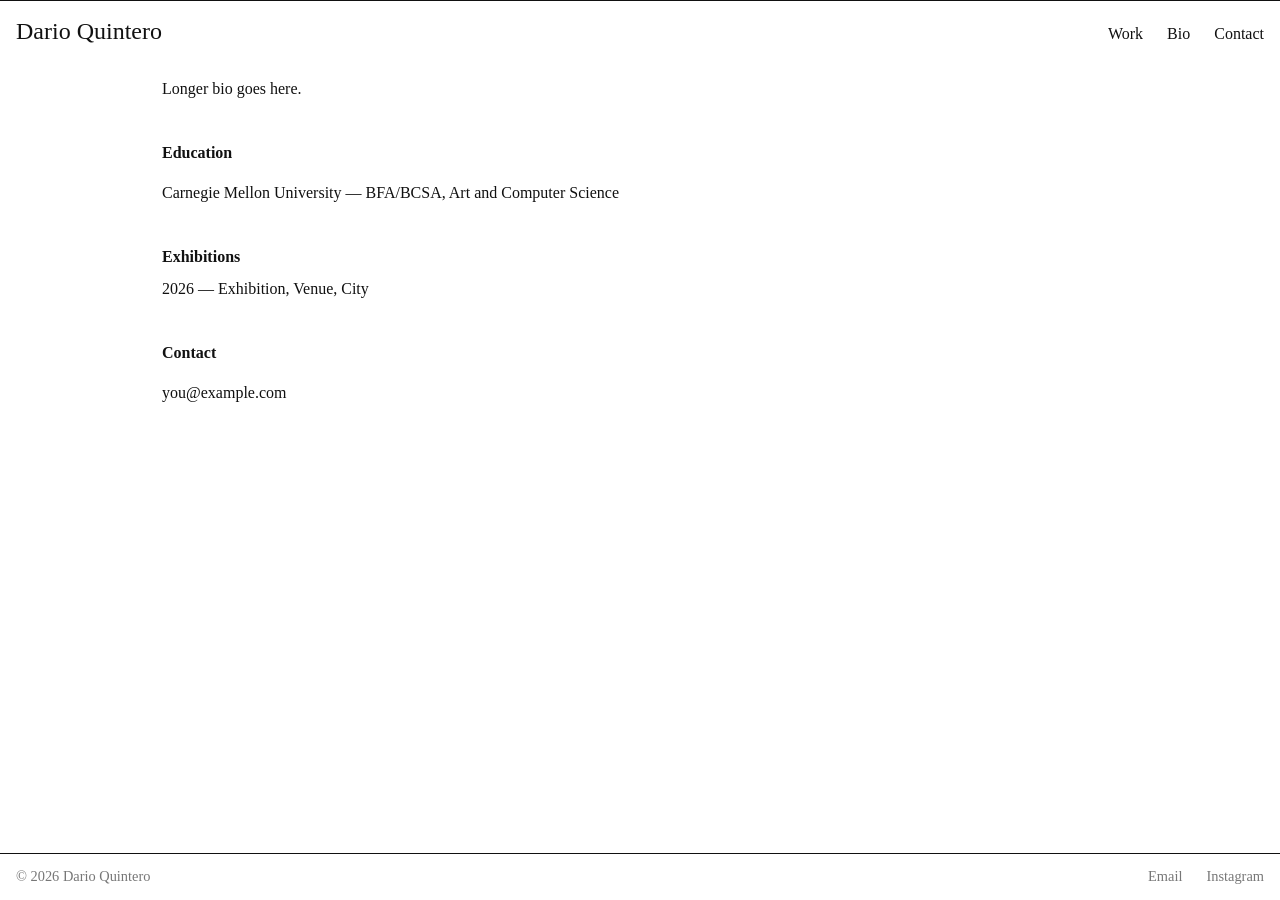
==== bio.html @ e976da6a "Scratcher and placeholder works added" ====
<!DOCTYPE html>
<html lang="en">
<head>
  <meta charset="UTF-8">
  <meta name="viewport" content="width=device-width, initial-scale=1.0">
  <title>Bio — Dario Quintero</title>
  <link rel="stylesheet" href="style.css">
</head>
<body>

  <header class="site-header">
    <a href="index.html" class="site-name">Dario Quintero</a>
    <nav>
      <a href="works.html">Work</a>
      <a href="bio.html">Bio</a>
      <a href="mailto:you@example.com">Contact</a>
    </nav>
  </header>

  <main class="bio">
    <p>Longer bio goes here.</p>

    <h2>Education</h2>
    <p>Carnegie Mellon University — BFA/BCSA, Art and Computer Science</p>

    <h2>Exhibitions</h2>
    <ul>
      <li>2026 — Exhibition, Venue, City</li>
    </ul>

    <h2>Contact</h2>
    <p><a href="mailto:you@example.com">you@example.com</a></p>
  </main>

  <footer class="site-footer">
    <span>© 2026 Dario Quintero</span>
    <nav>
      <a href="mailto:you@example.com">Email</a>
      <a href="https://www.instagram.com/">Instagram</a>
    </nav>
  </footer>

</body>
</html>
---- style.css ----
/* ─────────────────────────────────────────────────────────────
   Minimal white theme. Everything you'd want to tweak first
   (colors, font, spacing) is in :root just below.
   ───────────────────────────────────────────────────────────── */

/* ── Fonts: Presidencia, from assets/fonts ─────────────────────
   One family, four weights:
     300 Fina · 400 Base · 700 Firme · 800 Fuerte
   Use font-weight to pick one, font-style: italic for italics.
   "Presidencia Versalitas" is the small-caps cut, if you want it. */


@font-face {
  font-family: "Presidencia";
  src: url("assets/fonts/Presidencia Fina/Presidencia Fina.woff2") format("woff2");
  font-weight: 300;
  font-style: normal;
  font-display: block;
}

@font-face {
  font-family: "Presidencia";
  src: url("assets/fonts/Presidencia Fina/Presidencia Fina Italic.woff2") format("woff2");
  font-weight: 300;
  font-style: italic;
  font-display: block;
}

@font-face {
  font-family: "Presidencia Versalitas";
  src: url("assets/fonts/Presidencia Fina/Presidencia Fina Versalitas.woff2") format("woff2");
  font-weight: 300;
  font-style: normal;
  font-display: block;
}

@font-face {
  font-family: "Presidencia";
  src: url("assets/fonts/Presidencia Base/Presidencia Base.woff2") format("woff2");
  font-weight: 400;
  font-style: normal;
  font-display: block;
}

@font-face {
  font-family: "Presidencia";
  src: url("assets/fonts/Presidencia Base/Presidencia Base Italic.woff2") format("woff2");
  font-weight: 400;
  font-style: italic;
  font-display: block;
}

@font-face {
  font-family: "Presidencia Versalitas";
  src: url("assets/fonts/Presidencia Base/Presidencia Base Versalitas.woff2") format("woff2");
  font-weight: 400;
  font-style: normal;
  font-display: block;
}

@font-face {
  font-family: "Presidencia";
  src: url("assets/fonts/Presidencia Firme/Presidencia Firme.woff2") format("woff2");
  font-weight: 700;
  font-style: normal;
  font-display: block;
}

@font-face {
  font-family: "Presidencia";
  src: url("assets/fonts/Presidencia Firme/Presidencia Firme Italic.woff2") format("woff2");
  font-weight: 700;
  font-style: italic;
  font-display: block;
}

@font-face {
  font-family: "Presidencia Versalitas";
  src: url("assets/fonts/Presidencia Firme/Presidencia Firme Versalitas.woff2") format("woff2");
  font-weight: 700;
  font-style: normal;
  font-display: block;
}

@font-face {
  font-family: "Presidencia";
  src: url("assets/fonts/Presidencia Fuerte/Presidencia Fuerte.woff2") format("woff2");
  font-weight: 800;
  font-style: normal;
  font-display: block;
}

@font-face {
  font-family: "Presidencia";
  src: url("assets/fonts/Presidencia Fuerte/Presidencia Fuerte Italic.woff2") format("woff2");
  font-weight: 800;
  font-style: italic;
  font-display: block;
}

@font-face {
  font-family: "Presidencia Versalitas";
  src: url("assets/fonts/Presidencia Fuerte/Presidencia Fuerte Versalitas.woff2") format("woff2");
  font-weight: 800;
  font-style: normal;
  font-display: block;
}

:root {
  --bg: #fff;
  --ink: #111;
  --muted: #777;
  --line: #111;
  --placeholder: #f1f1f1;

  /* Two font settings: one for the header and headings,
     one for small info text (paragraphs, captions, etc.).
     Both are Times New Roman for now. */
  --font-display: "Times New Roman", Times, serif;
  --font-text: "Times New Roman", Times, serif;

  --space: 2rem;        /* page margins and gaps */
  --max-width: 1020px;  /* how wide the content can get — margins are equal on both sides */
}

* { box-sizing: border-box; }


body {
  margin: 0;
  background: var(--bg);
  color: var(--ink);
  font-family: var(--font-text);   /* everything defaults to the small-text font */

  /* Header, main, footer stacked; main stretches so the footer
     sits at the bottom of the window even on short pages. */
  display: flex;
  flex-direction: column;
  min-height: 100vh;
  font-size: 16px;
  line-height: 1.5;
}

/* The header and all headings use Presidencia */
.site-header, h1, h2, h3 { font-family: var(--font-display); }

a { color: inherit; text-decoration: none; }
a:hover { color: var(--muted); }

img { display: block; width: 100%; height: auto; }

main {
  flex: 1;
  width: 100%;
  max-width: var(--max-width);
  margin: 0 auto;
  padding: 0 var(--space) calc(var(--space) * 3);
}

.placeholder {
  width: 100%;
  height: 100%;
  background: var(--placeholder);
  display: flex;
  align-items: center;
  justify-content: center;
  color: var(--muted);
}

/* ── Header ─────────────────────────────────────────────────── */

.site-header {
  display: flex;
  justify-content: space-between;
  align-items: baseline;
  padding: 0.75rem 1rem; 
  border-top: 1px solid var(--line);   /* the line across the top of the sketch */

}

.site-name { font-size: 1.5rem; }

.site-header nav { display: flex; gap: 1.5rem; }

/* ── Footer ─────────────────────────────────────────────────── */

.site-footer {
  display: flex;
  justify-content: space-between;
  align-items: baseline;
  padding: 0.75rem 1rem;
  border-top: 1px solid var(--line);
  color: var(--muted);
  font-size: 0.9rem;
}
.site-footer nav { display: flex; gap: 1.5rem; }

/* ── Intro: text + splash ───────────────────────────────────── */

.intro {
  display: grid;
  grid-template-columns: 1fr 3.35fr;   /* text column : splash column */
  gap: 6rem;                           /* space between text and splash */
  margin: var(--space) 0 calc(var(--space) * 2);
}

.intro-text p { margin: 0 0 1em; }   /* space below each paragraph */
.intro-text a { color: revert; text-decoration: underline; }   /* normal blue/purple links */

.splash {
  align-self: start;     /* lined up with the top of the text */
}

/* ── Scratcher ──────────────────────────────────────────────── */

.scratcher {
  aspect-ratio: 4 / 3;         /* width / height — the scratcher's shape */
  position: relative;          /* so the grid and cover can stack on top of each other */
  border: 1px solid var(--ink);
  overflow: hidden;            /* keep the cover's shadow inside the scratcher */
  --scratch-cover: #3c97d0;    /* color of the scratch-off layer */
}


/* The grid of works underneath. Rows/cols are set by scratcher.js
   from the data-rows / data-cols in index.html. */
.scratch-grid {
  position: absolute;
  inset: 0;
  display: grid;
  gap: 1px;                    /* thin lines between cells… */
  background: var(--ink);      /* …drawn by this color showing through the gaps */
}

.scratch-cell {
  display: flex;
  flex-direction: column;
  min-width: 0;
  min-height: 0;
  background: var(--bg);
  padding: 8%;                 /* white margin around each thumbnail + title */
  justify-content: center;     /* thumbnail + title sit together, centered in the cell */
}
.scratch-cell img {
  flex: 0 1 auto;              /* natural height, shrinks if the cell is short */
  min-height: 0;
  object-fit: contain;         /* show the whole thumbnail, no cropping */
  object-position: left bottom;/* keep the picture snug against the title */
  margin-bottom: 0.3rem;       /* space between thumbnail and title */
}
.scratch-cell span {
  font-size: 0.8rem;
  white-space: nowrap;
  overflow: hidden;
  text-overflow: ellipsis;
}

/* The scratch-off layer on top */
.scratch-cover {
  position: absolute;
  inset: 0;
  width: 100%;
  height: 100%;
  touch-action: none;          /* on phones, dragging scratches instead of scrolling */
  image-rendering: pixelated;  /* keep the scratched edges hard, never blurred */

  /* Shadow cast by the cover onto the works underneath. It follows the
     cover's shape, so it shows along the edges of every scratch.
     drop-shadow(right, down, blur, color) */
  filter: drop-shadow(1px 2px 2px rgba(0, 0, 0, 0.5));
}

/* Open hand on hover, closed hand while the mouse button is held.
   (Your custom cursor images override these — see "Custom cursors" below.) */
.grabbable {
  cursor: grab;
}
.grabbable:active {
  cursor: grabbing;
}

/* ── Work grid ──────────────────────────────────────────────── */

.work { margin-top: var(--space); }   /* space between the header and "Selected Work:" */

.work-title {
  font-size: clamp(2rem, 8vw, 3.5rem);
  font-weight: 800;
  line-height: 1;
  margin: 0 0 3rem;    /* space between the heading and the grid below it */
}

.works-grid {
  list-style: none;
  margin: 0;
  padding: 0;
  display: grid;
  grid-template-columns: repeat(3, 1fr);
  gap: calc(var(--space) * 1.25) var(--space);
}

.thumb {
  aspect-ratio: 1 / 1;
  border: 1px solid var(--line);
  overflow: hidden;
}
.thumb img { height: 100%; object-fit: cover; }

.caption { margin: 0.5rem 0 0; }

/* ── Single work page ───────────────────────────────────────── */

.work-detail {
  display: grid;
  grid-template-columns: 2fr 1fr;
  gap: calc(var(--space) * 2);
  margin-top: var(--space);
}
/* The column of content blocks (text, images, videos, links) */
.work-content { display: flex; flex-direction: column; gap: var(--space); min-width: 0; }
.work-content .placeholder { aspect-ratio: 4 / 3; }

.block-media { margin: 0; }
.block-media img,
.block-media video { display: block; width: 100%; height: auto; }
.block-media .caption { margin-top: 0.5rem; color: var(--muted); font-size: 0.9rem; }

.block-text { margin: 0; max-width: 60ch; }       /* keep paragraphs a readable width */
.block-heading { font-size: 1.25rem; font-weight: normal; margin: var(--space) 0 0; }
.block-link { margin: 0; }
.block-link a { text-decoration: underline; text-underline-offset: 0.2em; }
.block-text a { text-decoration: underline; text-underline-offset: 0.2em; }

/* YouTube / Vimeo players: always 16:9, full width */
.video-embed { position: relative; aspect-ratio: 16 / 9; background: var(--placeholder); }
.video-embed iframe { position: absolute; inset: 0; width: 100%; height: 100%; border: 0; }
.work-info { position: sticky; top: var(--space); align-self: start; }
.work-info h1 { font-size: 1.5rem; font-weight: normal; margin: 0; }
.work-info .caption { margin-top: 0; }

/* ── Bio page ───────────────────────────────────────────────── */

.bio > * { max-width: 640px; }   /* keep lines a readable length */
.bio h2 { font-size: 1rem; margin: 2.5rem 0 0.5rem; }
.bio ul { list-style: none; padding: 0; margin: 0; }

/* ── Small screens ──────────────────────────────────────────── */

@media (max-width: 800px) {
  :root { --space: 1.25rem; }
  .intro, .work-detail { grid-template-columns: 1fr; }
  .intro { gap: var(--space); }
  .works-grid { grid-template-columns: repeat(2, 1fr); }
  .work-info { position: static; }
}

@media (max-width: 480px) {
  .works-grid { grid-template-columns: 1fr; }
}

/* ── Custom cursors ─────────────────────────────────────────────
   Two cursor images, in assets/cursors/:
     openhand.svg    hovering over the scratcher
     closedhand.svg  while scratching
   Everywhere else uses the normal system cursors.

   Each line below is:  url("image") X Y, fallback
     X Y       the hotspot: the point in the image that sits on the mouse
               position, from the image's top-left corner (16 16 = center)
     fallback  the system cursor, used if the image can't load
   ───────────────────────────────────────────────────────────── */

:root {
  --cursor-grab:     url("assets/cursors/openhand.svg") 16 16, grab;
  --cursor-grabbing: url("assets/cursors/closedhand.svg") 16 16, grabbing;
}

/* Only on devices with a real mouse/trackpad (not phones), and only when
   the visitor hasn't turned on high contrast in their system. */
@media (hover: hover) and (pointer: fine) and (forced-colors: none) and (prefers-contrast: no-preference) {
  .grabbable {
    cursor: var(--cursor-grab);
  }
  .grabbable:active {
    cursor: var(--cursor-grabbing);
  }
}
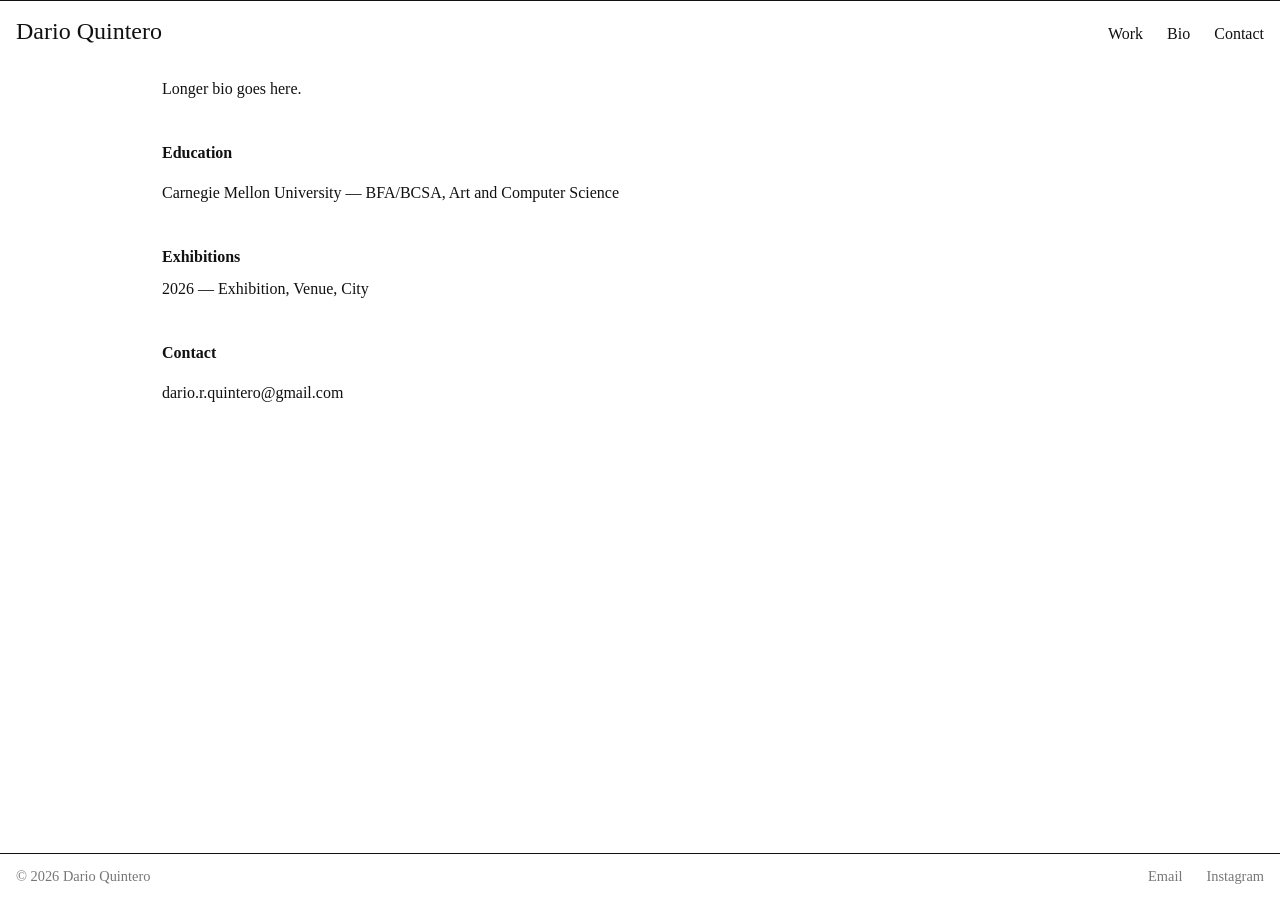
==== commit 165a3efe: "Email fix, scratch texture, scratch persistence" ====
--- a/bio.html
+++ b/bio.html
@@ -13,7 +13,7 @@
     <nav>
       <a href="works.html">Work</a>
       <a href="bio.html">Bio</a>
-      <a href="mailto:you@example.com">Contact</a>
+      <a data-email>Contact</a>
     </nav>
   </header>
 
@@ -29,16 +29,17 @@
     </ul>
 
     <h2>Contact</h2>
-    <p><a href="mailto:you@example.com">you@example.com</a></p>
+    <p><a data-email="show"></a></p>
   </main>
 
   <footer class="site-footer">
     <span>© 2026 Dario Quintero</span>
     <nav>
-      <a href="mailto:you@example.com">Email</a>
+      <a data-email>Email</a>
       <a href="https://www.instagram.com/">Instagram</a>
     </nav>
   </footer>
 
+  <script src="js/site.js"></script>
 </body>
 </html>
--- a/style.css
+++ b/style.css
@@ -219,6 +219,16 @@
   border: 1px solid var(--ink);
   overflow: hidden;            /* keep the cover's shadow inside the scratcher */
   --scratch-cover: #3c97d0;    /* color of the scratch-off layer */
+}
+
+/* Hidden while the thumbnails load, then faded in all at once
+   (scratcher.js adds "is-ready"). */
+.scratcher > * {
+  opacity: 0;
+  transition: opacity 0.3s;    /* fade-in length; 0s = appear instantly */
+}
+.scratcher.is-ready > * {
+  opacity: 1;
 }
 
 
